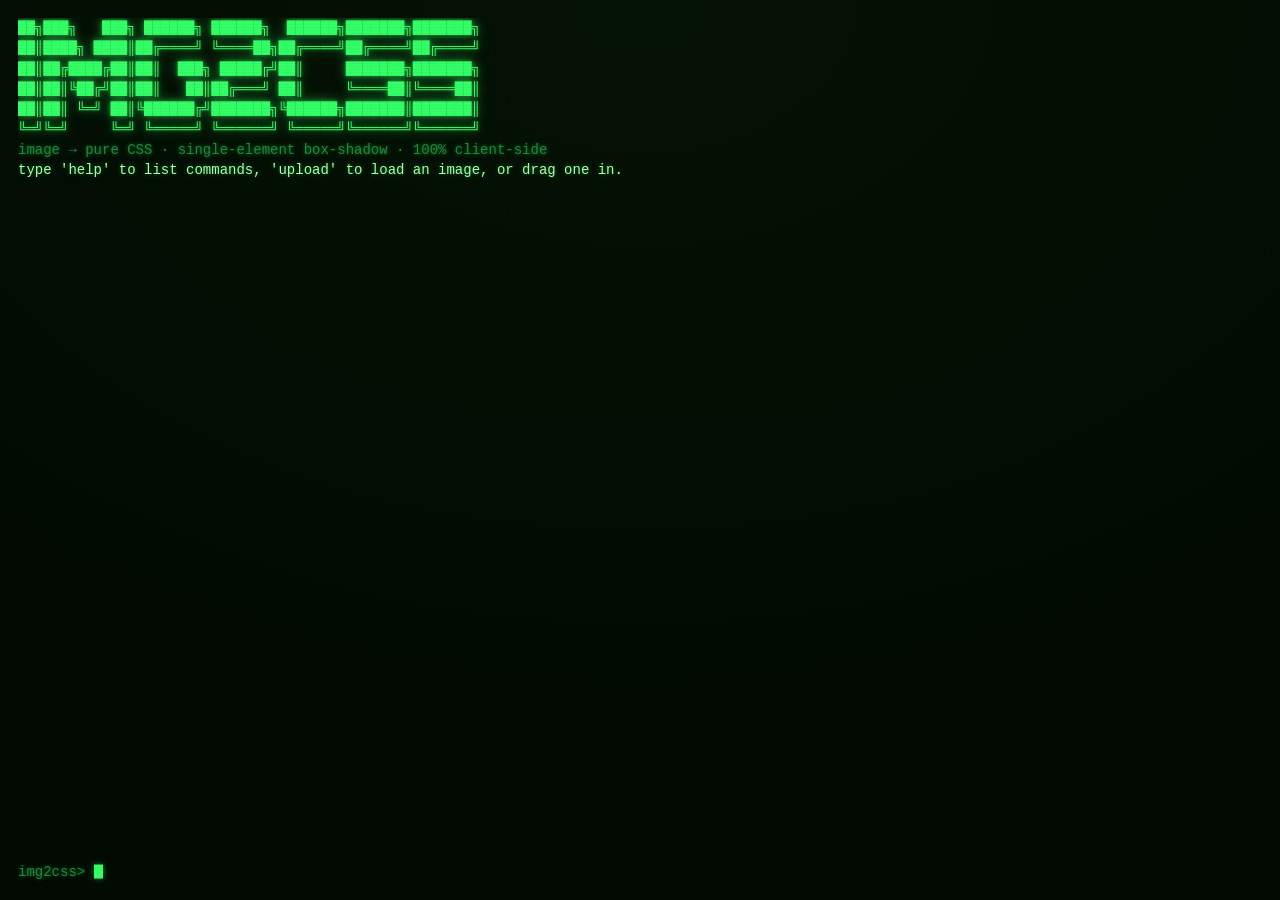
==== index.html @ e79ad76e "img2css: in-browser terminal that converts images to pure CSS Single-element box-shadow conversion, " ====
<!DOCTYPE html>
<html lang="en">
<head>
  <meta charset="utf-8" />
  <meta name="viewport" content="width=device-width, initial-scale=1" />
  <title>img2css — image → pure CSS terminal</title>
  <meta name="description" content="A fully client-side terminal that converts images into pure CSS (single-element box-shadow)." />
  <link rel="stylesheet" href="css/terminal.css" />
</head>
<body class="theme-green">
  <main id="app" class="app">
    <!-- Terminal panel -->
    <section id="terminal" class="terminal" aria-label="terminal">
      <div id="output" class="output" role="log" aria-live="polite"></div>

      <div class="input-line" id="inputLine">
        <span class="prompt" id="prompt">img2css&gt;</span>
        <span class="cmdline">
          <span class="mirror" id="mirror"></span><span class="cursor" id="cursor">&nbsp;</span>
        </span>
        <input
          id="cmd"
          class="cmd-input"
          type="text"
          autocomplete="off"
          autocapitalize="off"
          autocorrect="off"
          spellcheck="false"
          aria-label="command input" />
      </div>
    </section>

    <!-- Preview pane -->
    <aside id="preview" class="preview hidden" aria-label="preview">
      <header class="preview-head">
        <span class="preview-title">// preview</span>
        <button id="previewClose" class="preview-close" title="hide preview">×</button>
      </header>
      <div class="preview-body">
        <div class="preview-col">
          <div class="preview-label">ORIGINAL</div>
          <div class="preview-stage" id="stageOriginal"></div>
        </div>
        <div class="preview-col">
          <div class="preview-label">CSS OUTPUT</div>
          <div class="preview-stage" id="stageCss">
            <div class="preview-host" id="previewHost"></div>
          </div>
        </div>
      </div>
      <style id="previewStyle"></style>
    </aside>
  </main>

  <!-- hidden file input used by `upload` / `open` -->
  <input id="filePicker" type="file" accept="image/*" class="visually-hidden" />

  <!-- drag overlay -->
  <div id="dropOverlay" class="drop-overlay hidden">
    <div class="drop-inner">drop image to load</div>
  </div>

  <script src="js/converter.js"></script>
  <script src="js/commands.js"></script>
  <script src="js/terminal.js"></script>
</body>
</html>
---- css/terminal.css ----
/* ===================================================================
   img2css — terminal styling + phosphor themes
   =================================================================== */

:root {
  --font-mono: ui-monospace, "Cascadia Code", "JetBrains Mono", "Fira Code",
    "SFMono-Regular", Consolas, "Liberation Mono", Menlo, monospace;
  --term-pad: 18px;
  --line-h: 1.45;
}

/* ---- phosphor themes ------------------------------------------------ */
/* Each theme sets background, foreground, dim, accent and a glow color. */
.theme-green {
  --bg: #020a02;
  --bg-soft: #041204;
  --fg: #33ff66;
  --dim: #1c8c3c;
  --accent: #aaffaa;
  --warn: #ffd166;
  --err: #ff5f56;
  --glow: rgba(51, 255, 102, 0.45);
  --selection: rgba(51, 255, 102, 0.3);
}
.theme-amber {
  --bg: #0f0700;
  --bg-soft: #1a0e00;
  --fg: #ffb000;
  --dim: #9a6a00;
  --accent: #ffd98a;
  --warn: #ffe08a;
  --err: #ff6b4a;
  --glow: rgba(255, 176, 0, 0.4);
  --selection: rgba(255, 176, 0, 0.3);
}
.theme-white {
  --bg: #0c0c0e;
  --bg-soft: #151518;
  --fg: #e6e6e6;
  --dim: #8a8a90;
  --accent: #ffffff;
  --warn: #ffd166;
  --err: #ff6b6b;
  --glow: rgba(230, 230, 230, 0.18);
  --selection: rgba(230, 230, 230, 0.28);
}
.theme-matrix {
  --bg: #000300;
  --bg-soft: #001100;
  --fg: #00ff41;
  --dim: #0a7a2a;
  --accent: #b9ffb9;
  --warn: #d7ff5e;
  --err: #ff5f56;
  --glow: rgba(0, 255, 65, 0.55);
  --selection: rgba(0, 255, 65, 0.3);
}

* { box-sizing: border-box; }

html, body {
  margin: 0;
  height: 100%;
  background: var(--bg);
}

body {
  font-family: var(--font-mono);
  color: var(--fg);
  font-size: 14px;
  line-height: var(--line-h);
  overflow: hidden;
  text-shadow: 0 0 4px var(--glow);
}

::selection { background: var(--selection); }

/* ---- layout --------------------------------------------------------- */
.app {
  display: flex;
  height: 100vh;
  width: 100vw;
  gap: 0;
}

.terminal {
  position: relative;
  flex: 1 1 auto;
  min-width: 0;
  display: flex;
  flex-direction: column;
  padding: var(--term-pad);
  background:
    radial-gradient(120% 120% at 50% 0%, var(--bg-soft) 0%, var(--bg) 70%);
  overflow: hidden;
  cursor: text;
}

/* faint scanlines for the CRT feel */
.terminal::after {
  content: "";
  position: absolute;
  inset: 0;
  pointer-events: none;
  background: repeating-linear-gradient(
    0deg,
    rgba(0, 0, 0, 0) 0px,
    rgba(0, 0, 0, 0) 2px,
    rgba(0, 0, 0, 0.12) 3px
  );
  mix-blend-mode: multiply;
  opacity: 0.5;
}

.output {
  flex: 1 1 auto;
  overflow-y: auto;
  white-space: pre-wrap;
  word-break: break-word;
  padding-bottom: 6px;
  scrollbar-width: thin;
  scrollbar-color: var(--dim) transparent;
}
.output::-webkit-scrollbar { width: 8px; }
.output::-webkit-scrollbar-thumb { background: var(--dim); border-radius: 4px; }

.line { display: block; }
.line.cmd { color: var(--accent); }
.line.muted { color: var(--dim); }
.line.warn { color: var(--warn); }
.line.err { color: var(--err); }
.line.accent { color: var(--accent); }
.line.banner {
  color: var(--fg);
  filter: drop-shadow(0 0 6px var(--glow));
}

/* command echo prefix */
.line.cmd::before { content: "img2css> "; color: var(--dim); }

/* progress bar line */
.progress-line { color: var(--accent); }

/* ---- input ---------------------------------------------------------- */
.input-line {
  position: relative;
  display: flex;
  align-items: baseline;
  gap: 8px;
  flex: 0 0 auto;
  padding-top: 4px;
}
.prompt { color: var(--dim); flex: 0 0 auto; }
.cmdline {
  position: relative;
  display: inline-flex;
  align-items: baseline;
  white-space: pre;
  min-width: 0;
}
.mirror { color: var(--fg); white-space: pre; }
.cursor {
  display: inline-block;
  width: 0.62em;
  height: 1.05em;
  margin-left: 1px;
  transform: translateY(0.18em);
  background: var(--fg);
  box-shadow: 0 0 6px var(--glow);
  animation: blink 1.05s steps(1) infinite;
}
.input-line.blurred .cursor { background: transparent; box-shadow: none; outline: 1px solid var(--dim); }
@keyframes blink { 0%, 50% { opacity: 1; } 50.01%, 100% { opacity: 0; } }

/* the real input sits transparently over the line to capture typing/taps */
.cmd-input {
  position: absolute;
  inset: 0;
  width: 100%;
  border: 0;
  outline: 0;
  background: transparent;
  color: transparent;
  caret-color: transparent;
  font: inherit;
  padding: 0;
  margin: 0;
}

/* ---- preview pane --------------------------------------------------- */
.preview {
  flex: 0 0 42%;
  max-width: 620px;
  min-width: 320px;
  display: flex;
  flex-direction: column;
  background: var(--bg-soft);
  border-left: 1px solid var(--dim);
  overflow: hidden;
}
.preview.hidden { display: none; }
.preview-head {
  display: flex;
  align-items: center;
  justify-content: space-between;
  padding: 8px 12px;
  border-bottom: 1px solid var(--dim);
  color: var(--dim);
  flex: 0 0 auto;
}
.preview-close {
  background: transparent;
  border: 1px solid var(--dim);
  color: var(--dim);
  font-family: inherit;
  cursor: pointer;
  line-height: 1;
  padding: 2px 8px;
  border-radius: 3px;
}
.preview-close:hover { color: var(--fg); border-color: var(--fg); }
.preview-body {
  flex: 1 1 auto;
  display: flex;
  flex-direction: column;
  gap: 10px;
  padding: 12px;
  overflow: auto;
}
.preview-col { display: flex; flex-direction: column; gap: 6px; }
.preview-label {
  color: var(--dim);
  font-size: 11px;
  letter-spacing: 0.12em;
}
.preview-stage {
  /* checkerboard so transparency is visible */
  background-color: #3a3a3a;
  background-image:
    linear-gradient(45deg, #2a2a2a 25%, transparent 25%),
    linear-gradient(-45deg, #2a2a2a 25%, transparent 25%),
    linear-gradient(45deg, transparent 75%, #2a2a2a 75%),
    linear-gradient(-45deg, transparent 75%, #2a2a2a 75%);
  background-size: 16px 16px;
  background-position: 0 0, 0 8px, 8px -8px, -8px 0;
  border: 1px solid var(--dim);
  border-radius: 4px;
  padding: 14px;
  min-height: 90px;
  overflow: auto;
  display: flex;
  align-items: flex-start;
}
.preview-stage img { image-rendering: pixelated; display: block; max-width: 100%; }
.preview-host { position: relative; }

/* ---- file picker / drop overlay ------------------------------------ */
.visually-hidden {
  position: absolute !important;
  width: 1px; height: 1px;
  padding: 0; margin: -1px;
  overflow: hidden; clip: rect(0 0 0 0);
  white-space: nowrap; border: 0;
}

.drop-overlay {
  position: fixed;
  inset: 0;
  z-index: 50;
  display: flex;
  align-items: center;
  justify-content: center;
  background: rgba(0, 0, 0, 0.6);
  backdrop-filter: blur(2px);
}
.drop-overlay.hidden { display: none; }
.drop-inner {
  border: 2px dashed var(--fg);
  color: var(--fg);
  padding: 40px 64px;
  border-radius: 8px;
  font-size: 18px;
  letter-spacing: 0.1em;
  text-transform: uppercase;
  box-shadow: 0 0 24px var(--glow);
}

/* ---- responsive ----------------------------------------------------- */
@media (max-width: 820px) {
  .app { flex-direction: column; }
  .preview {
    flex: 0 0 45%;
    max-width: none;
    width: 100%;
    border-left: 0;
    border-top: 1px solid var(--dim);
  }
  .preview-body { flex-direction: column; }
  body { font-size: 13px; }
}
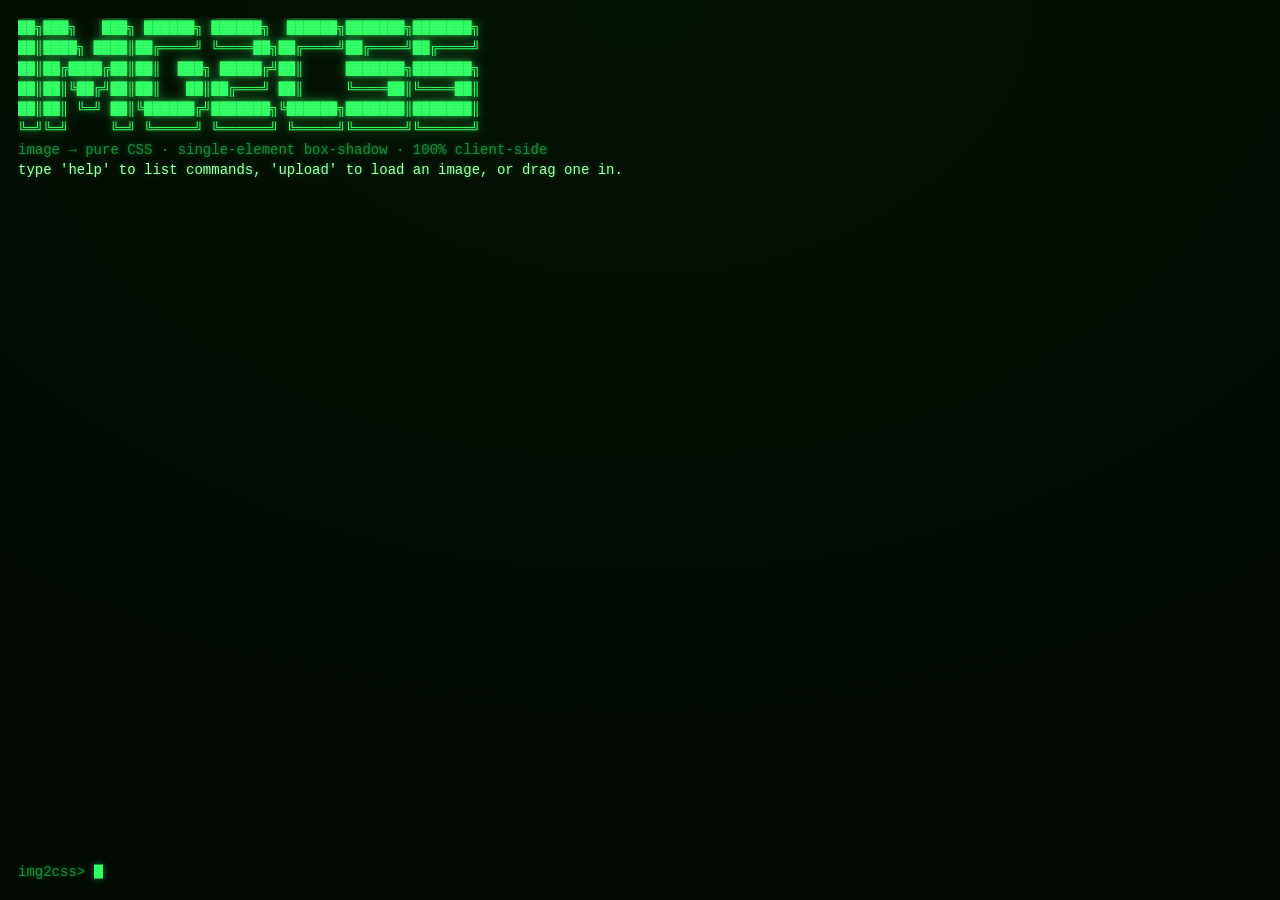
==== commit 5c5a0fbd: "feat: add ascii and gradient methods for image conversion - Implemented ascii art generation using a" ====
--- a/index.html
+++ b/index.html
@@ -5,6 +5,9 @@
   <meta name="viewport" content="width=device-width, initial-scale=1" />
   <title>img2css — image → pure CSS terminal</title>
   <meta name="description" content="A fully client-side terminal that converts images into pure CSS (single-element box-shadow)." />
+  <meta name="theme-color" content="#020a02" />
+  <link rel="manifest" href="manifest.json" />
+  <link rel="icon" href="icon.svg" type="image/svg+xml" />
   <link rel="stylesheet" href="css/terminal.css" />
 </head>
 <body class="theme-green">
@@ -63,5 +66,15 @@
   <script src="js/converter.js"></script>
   <script src="js/commands.js"></script>
   <script src="js/terminal.js"></script>
+
+  <!-- offline support: register the service worker when served over http(s).
+       Skipped on file:// (where service workers aren't allowed). -->
+  <script>
+    if ("serviceWorker" in navigator && location.protocol.indexOf("http") === 0) {
+      window.addEventListener("load", function () {
+        navigator.serviceWorker.register("service-worker.js").catch(function () {});
+      });
+    }
+  </script>
 </body>
 </html>
